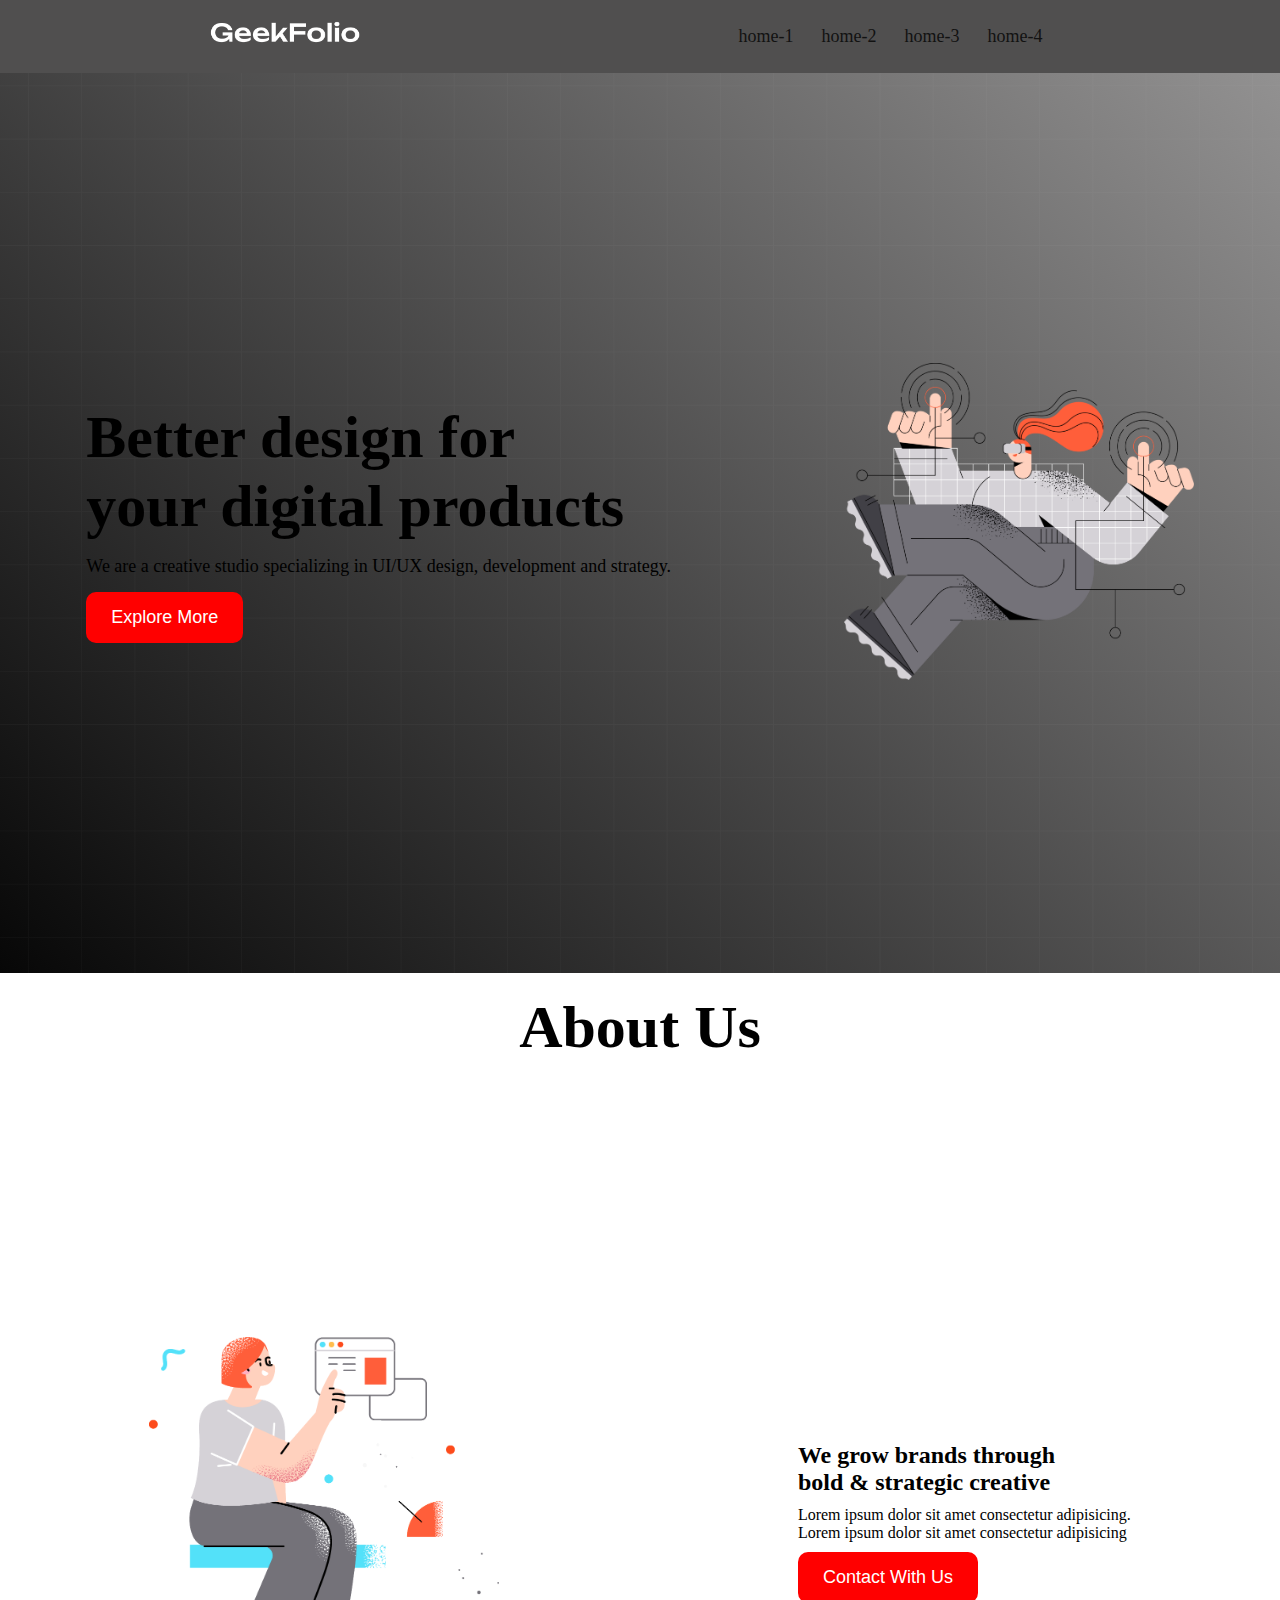
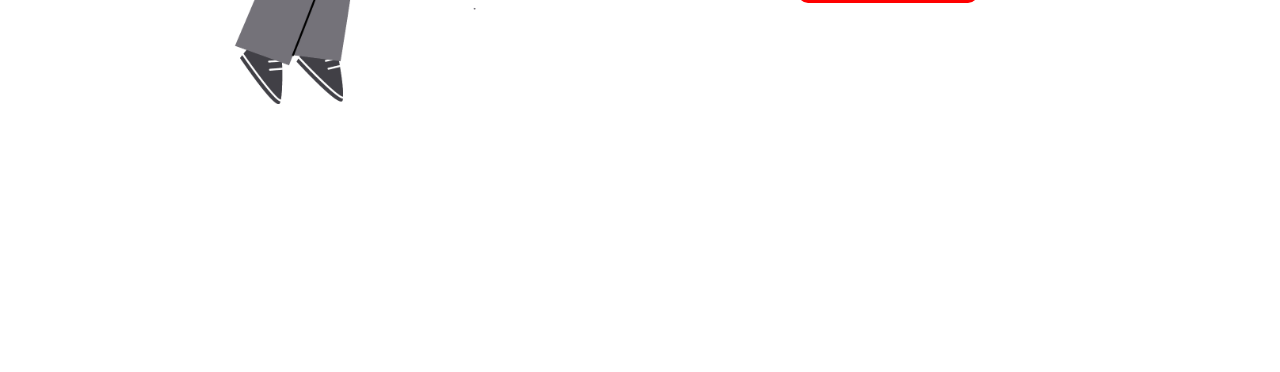
==== index.html @ 5074a6fb "about section done" ====
<!DOCTYPE html>
<html lang="en">
<head>
    <meta charset="UTF-8">
    <meta name="viewport" content="width=device-width, initial-scale=1.0">
    <title>Digital Product</title>
    <link rel="stylesheet" href="style.css">
</head>
<body>
    <!-- nav_bar section -->
    <header> 
        <nav>
            <div class="menu-container">
                <div class="logo">
                    <img class="logo-photo" src="./logo/logo-light.png" alt="">
                </div>
                <div class="menus">
                    <li class="item">home-1</li>
                    <li class="item">home-2</li>
                    <li class="item">home-3</li>
                    <li class="item">home-4</li>
                </div>
            </div>
        </nav>
    </header>
    <main>
        <!-- this is introduction section -->
        <section>
            <div class="banner-container">
                <div class="banner-text">
                    <h1 class="title">Better design for <br>
                        your digital products</h1>
                        <p class="description">We are a creative studio specializing in UI/UX design, development and strategy.

                        </p>
                        <button class="btn">Explore More</button>
                </div>
                <div class="banner-photo">
                    <img class="banner-img" src="./images/banner.png" alt="">
                </div>
            </div>
        </section>
        <!-- About Us section  -->
        <section>
            <h1 id="about">About Us</h1>
            <div class="about_container">
                <div>
                    <img class="about_photo" src="./images/section.png" alt="">
                </div>
                <div class="about_writing">
                    <h2 id="grow">We grow brands through <br> bold & strategic creative</h2>
                    <p>Lorem ipsum dolor sit amet consectetur adipisicing.
                    </p>
                    <p>Lorem ipsum dolor sit amet consectetur adipisicing</p>
                    <button id="btn" class="btn">Contact With Us</button>
                </div>
            </div>
        </section>
    </main>
    <footer>

    </footer>
</body>
</html>
---- style.css ----
*{
    margin: 0px;
    padding: 0px;
}
.menu-container{
    background-color: rgb(80, 79, 79);
    padding: 20px;
    color: rgb(18, 18, 18);
    list-style: none;
    display: flex;
    align-items: center;
    justify-content: space-around;

}
.logo-photo{
    width: 150px;
}
.menus{
    display: flex;
}
.item{
    margin-right: 20px;
    padding-right: 8px;
    font-size: 18px;
    cursor: pointer;
}
.item:hover{
    color: white;
}
.banner-img{
    width: 350px;
}
.banner-container{
    display: flex;
    justify-content: space-around;
    height: 100vh;
    /* border: 2px solid; */
    align-items: center;
    background-image: url("./images/background.png"), linear-gradient(45deg, rgb(7, 7, 7), rgb(146, 145, 145));
    background-position: center;
    background-size: cover;
    background-repeat: no-repeat;
}
.title{
    font-size: 60px;
}
.description{
    font-size: 18px;
    margin: 15px 0px 15px;
}
.btn{
    padding: 15px 25px;
    background-color: red;
    color: white;
    border: none;
    border-radius: 10px;
    cursor: pointer;
    font-size: large;
}
.btn:hover{
    color: rgb(4, 139, 31);
}
/* about section styles */
#about{
    display: flex;
    align-items: center;
    justify-content: space-around;
    font-size: 60px;
    margin-top: 20px;
    margin-bottom: 10px;   
}
.about_container{
    display: flex;
    justify-content: space-around;
    align-items: center;
    height: 100vh;
    /* background-size: cover; */
}
.about_photo{
    width: 350px;

}
#grow{
    margin-bottom: 10px;
}
#btn{
    margin-top: 10px;
}
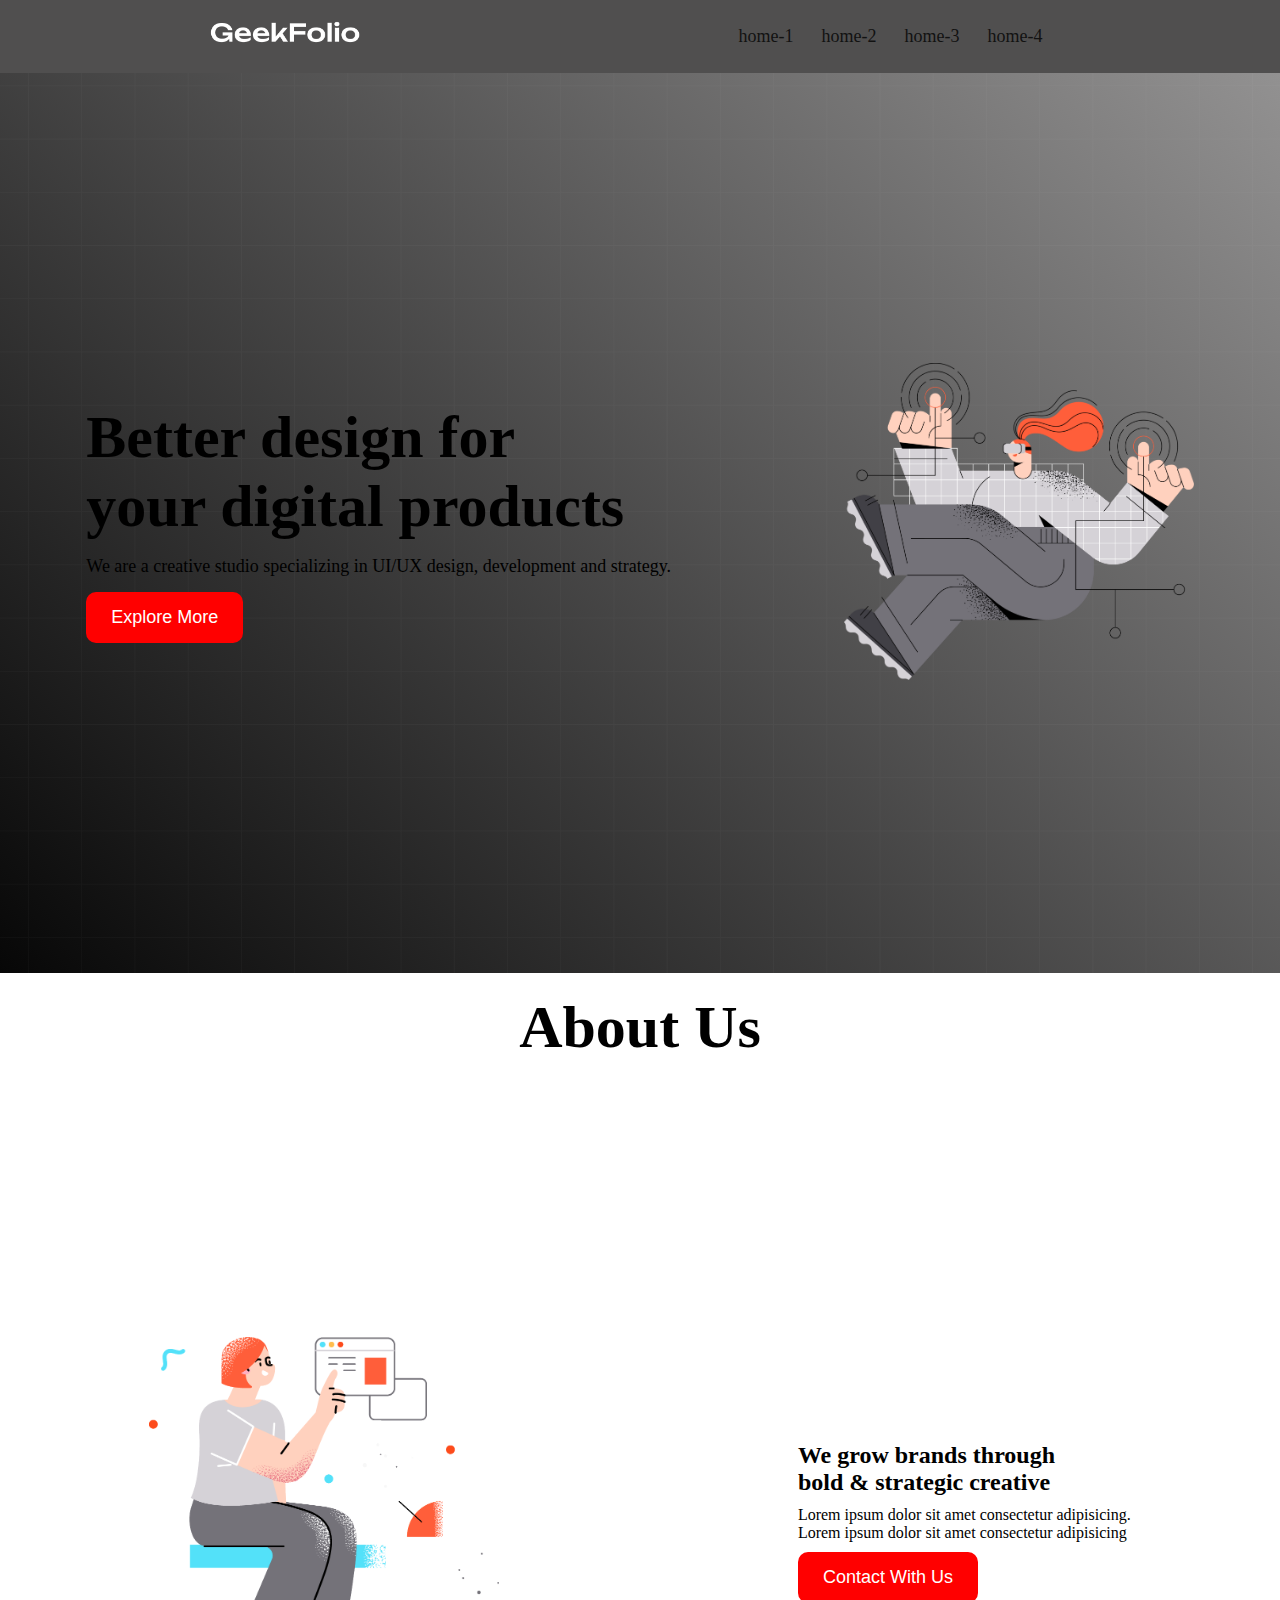
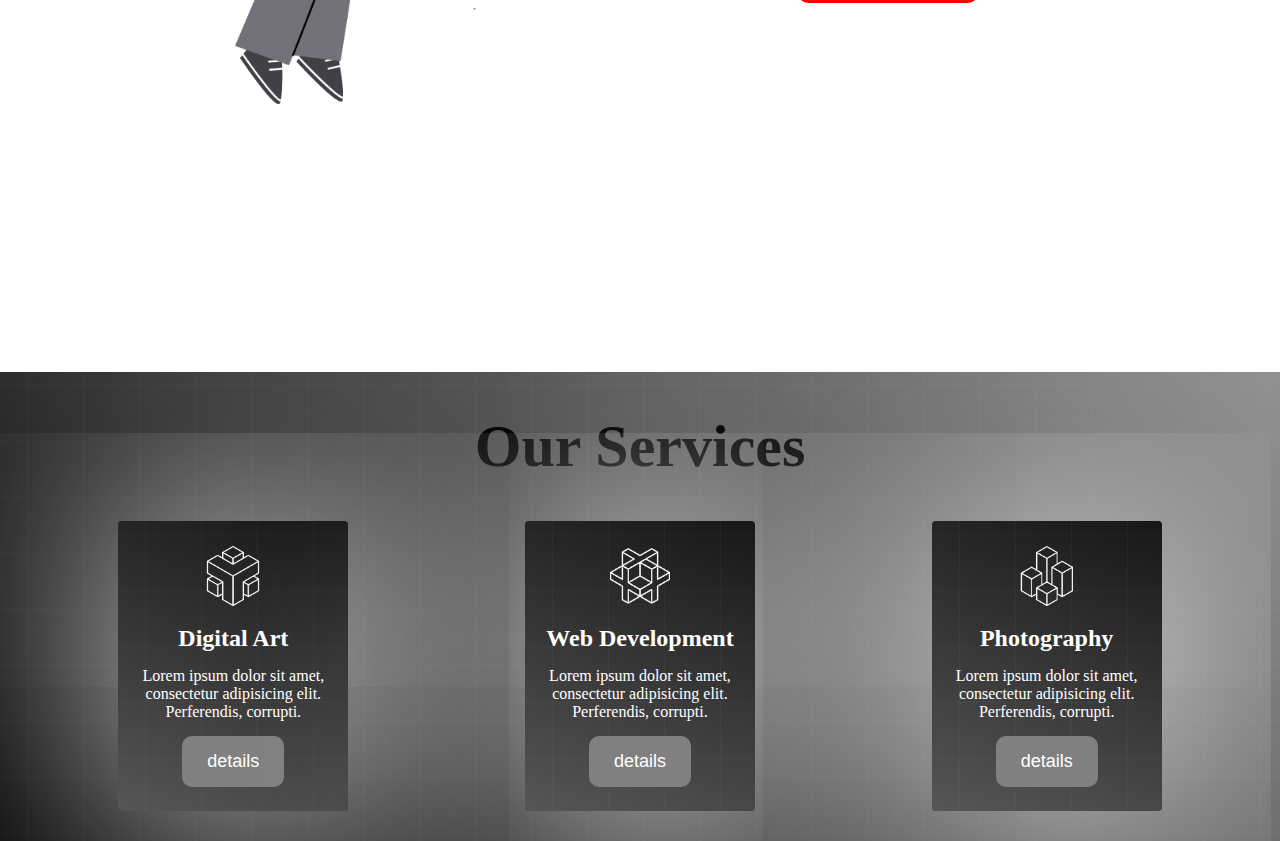
==== commit bf7aa409: "service section done" ====
--- a/index.html
+++ b/index.html
@@ -56,6 +56,31 @@
                 </div>
             </div>
         </section>
+        <!-- Services section   -->
+        <section class="service_sec">
+            <h1 id="about">Our Services</h1>
+            <div 
+            class="service_container">
+                <div class="box">
+                    <img class="icon"  src="./icon/0.png" alt="">
+                    <h2 class="box_title">Digital Art</h2>
+                    <p class="box_description">Lorem ipsum dolor sit amet, consectetur adipisicing elit. Perferendis, corrupti.</p>
+                    <button class="btn box_btn">details</button>
+                </div>
+                <div class="box">
+                    <img class="icon"  src="./icon/1.png" alt="">
+                    <h2 class="box_title">Web Development</h2>
+                    <p class="box_description">Lorem ipsum dolor sit amet, consectetur adipisicing elit. Perferendis, corrupti.</p>
+                    <button class="btn box_btn">details</button>
+                </div>
+                <div class="box">
+                    <img class="icon"  src="./icon/2.png" alt="">
+                    <h2 class="box_title">Photography</h2>
+                    <p class="box_description">Lorem ipsum dolor sit amet, consectetur adipisicing elit. Perferendis, corrupti.</p>
+                    <button class="btn box_btn">details</button>
+                </div>
+            </div>
+        </section>
     </main>
     <footer>
 
--- a/style.css
+++ b/style.css
@@ -85,4 +85,39 @@
 }
 #btn{
     margin-top: 10px;
+}
+/* services section */
+.box{
+    background: url("./images/background.png"), linear-gradient(20deg, rgb(87, 85, 85), rgb(23, 23, 23));
+    color: white;
+    width: 200px;
+    height: 260px;
+    box-shadow: 5px 5px 300px white;
+    text-align: center;
+    padding: 15px;
+    border-radius: 4px;
+}
+.icon{
+    margin-top: 10px;
+    width: 60px;
+    margin-bottom: 15px;
+}
+.box_title{
+    margin-bottom: 15px;
+}
+.box_description{
+    margin-bottom: 15px;
+}
+.service_sec{
+    padding-top: 20px;
+    background-image: url("./images/background.png"), linear-gradient(45deg, rgb(7, 7, 7), rgb(146, 145, 145));
+}
+.service_container{
+    display: flex;
+    justify-content: space-around;
+    align-items: center;
+    padding: 30px;
+}
+.box_btn{
+    background-color: gray;
 }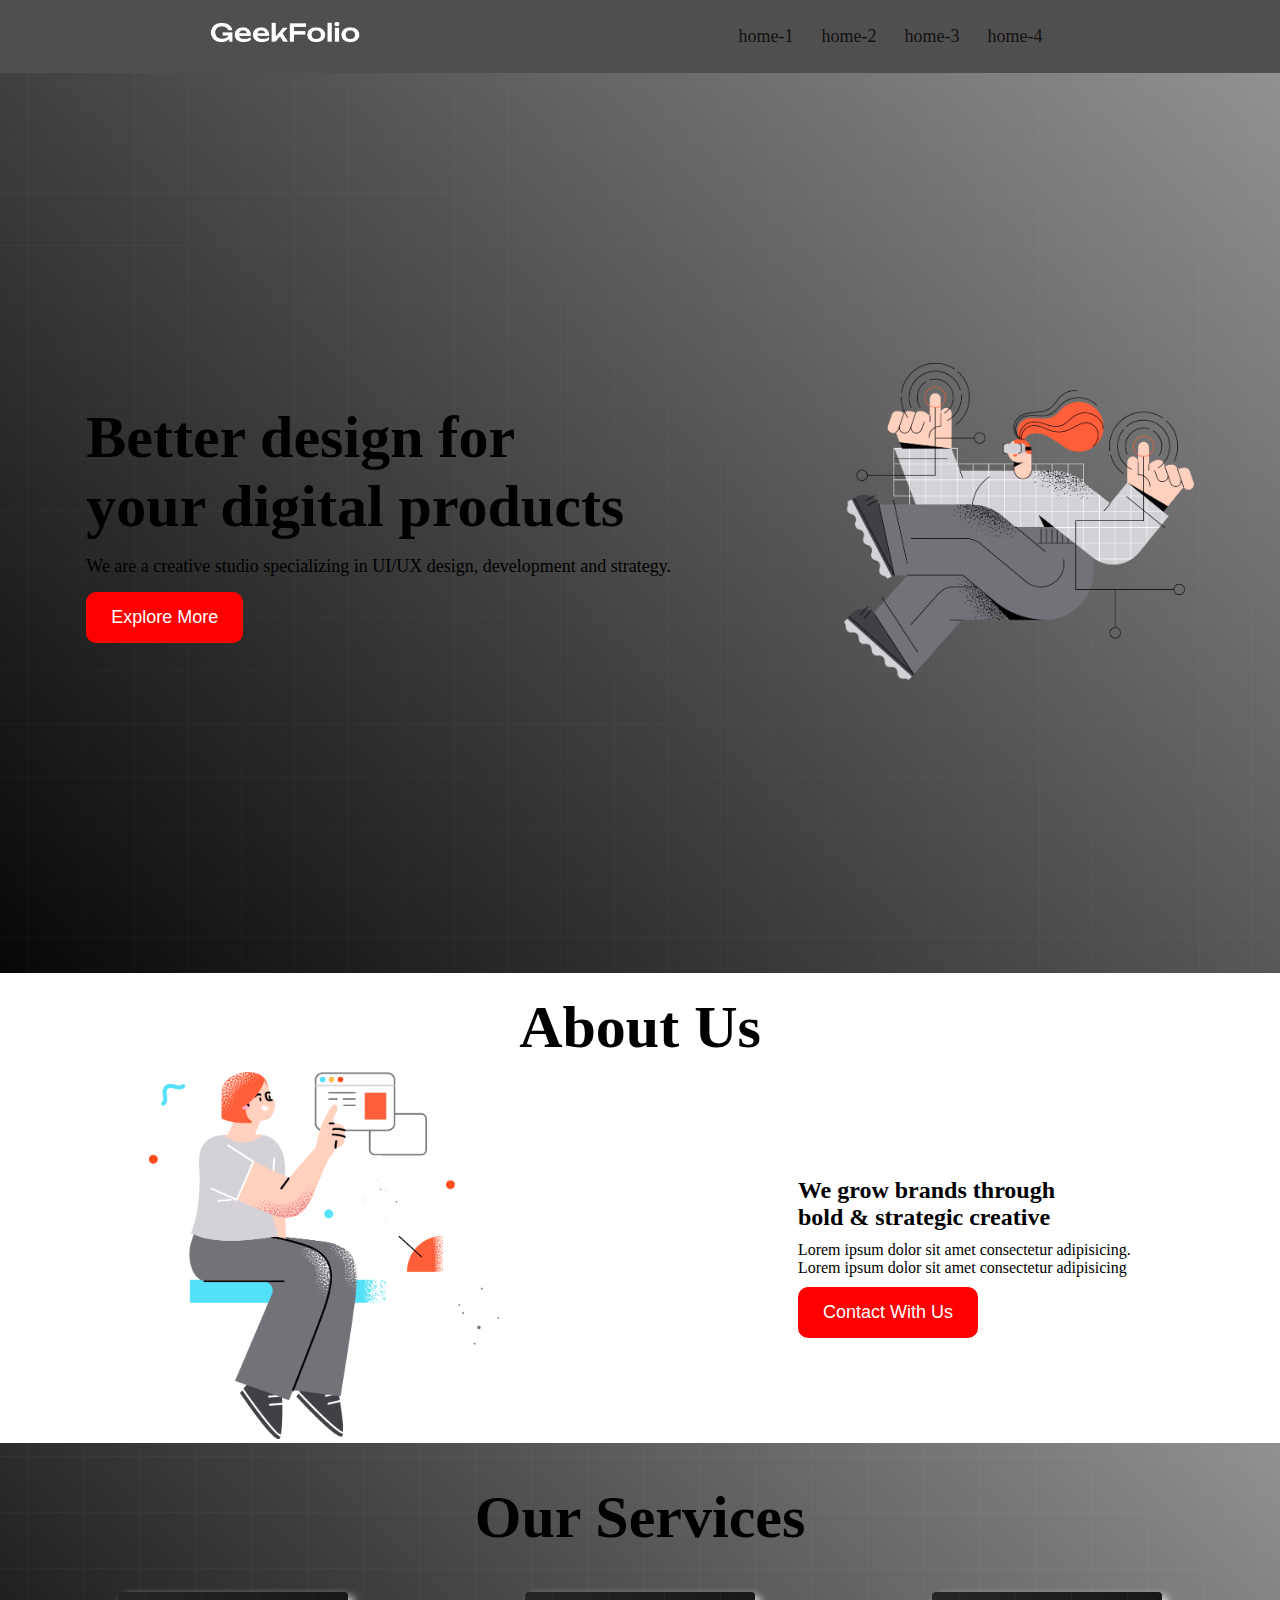
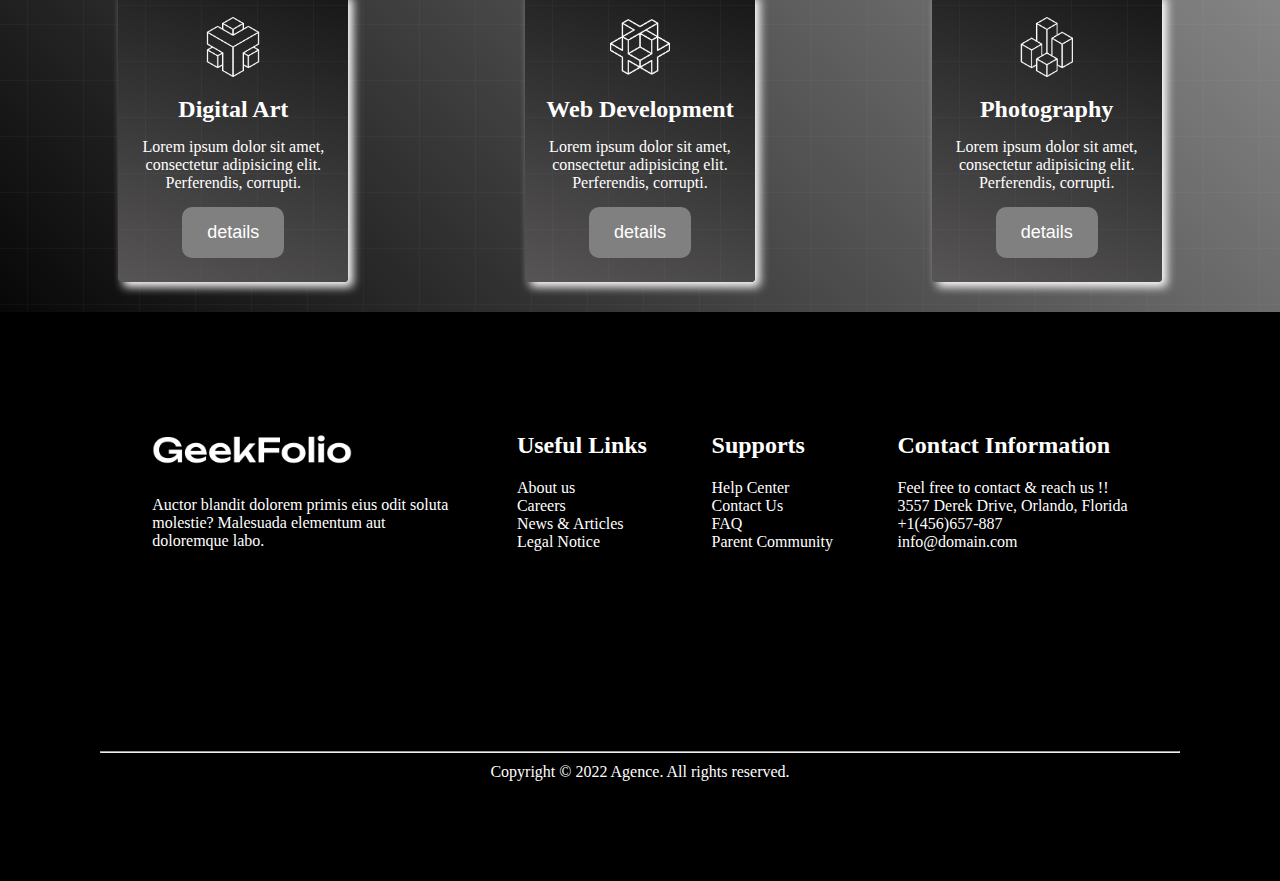
==== commit 9d887506: "finished the project" ====
--- a/index.html
+++ b/index.html
@@ -83,7 +83,29 @@
         </section>
     </main>
     <footer>
-
+        <section class="footer">
+            <div class="info_container">
+                <div class="footer_photo">
+                    <img class="footer_pic" src="./logo/logo-light.png" alt="">
+                    <p class="info_para">Auctor blandit dolorem primis eius odit soluta molestie? Malesuada elementum aut doloremque labo.</p>
+                </div>
+                <div class="link">
+                    <h2 class="link_title">Useful Links</h2>
+                    <p class="info_para">About us <br>Careers <br>News & Articles <br>Legal Notice</p>
+                </div>
+                <div class="link">
+                    <h2 class="link_title">Supports</h2>
+                    <p class="info_para">Help Center <br>Contact Us <br>FAQ <br>Parent Community</p>
+                </div>
+                <div class="link">
+                    <h2 class="link_title">Contact Information</h2>
+                    <p class="info_para">Feel free to contact & reach us !! <br>3557 Derek Drive, Orlando, Florida <br>+1(456)657-887 <br>info@domain.com</p>
+                </div>
+            </div>
+            <!-- <hr class="hr" style="width:50%;"> -->
+            <hr class="hr">
+            <p class="copy_write">Copyright © 2022 Agence. All rights reserved.</p>
+        </section>
     </footer>
 </body>
 </html>--- a/style.css
+++ b/style.css
@@ -73,7 +73,7 @@
     display: flex;
     justify-content: space-around;
     align-items: center;
-    height: 100vh;
+    /* height: 100vh; */
     /* background-size: cover; */
 }
 .about_photo{
@@ -92,7 +92,7 @@
     color: white;
     width: 200px;
     height: 260px;
-    box-shadow: 5px 5px 300px white;
+    box-shadow: 5px 5px 10px  white;
     text-align: center;
     padding: 15px;
     border-radius: 4px;
@@ -120,4 +120,34 @@
 }
 .box_btn{
     background-color: gray;
+}
+/* footer section's style */
+.footer{
+    background-color: black;
+    padding: 100px;
+}
+.footer_photo{
+    color: white;
+    width: 300px;
+}
+.footer_pic{
+    width: 200px;
+}
+.info_container{
+    padding: 20px;
+    color: white;
+    display: flex;
+    justify-content: space-around;
+    align-items: center;
+}
+.info_para{
+    margin-top: 20px;
+}
+.hr{
+    margin-top: 180px;
+}
+.copy_write{
+    text-align: center;
+    color: white;
+    margin-top: 10px;
 }